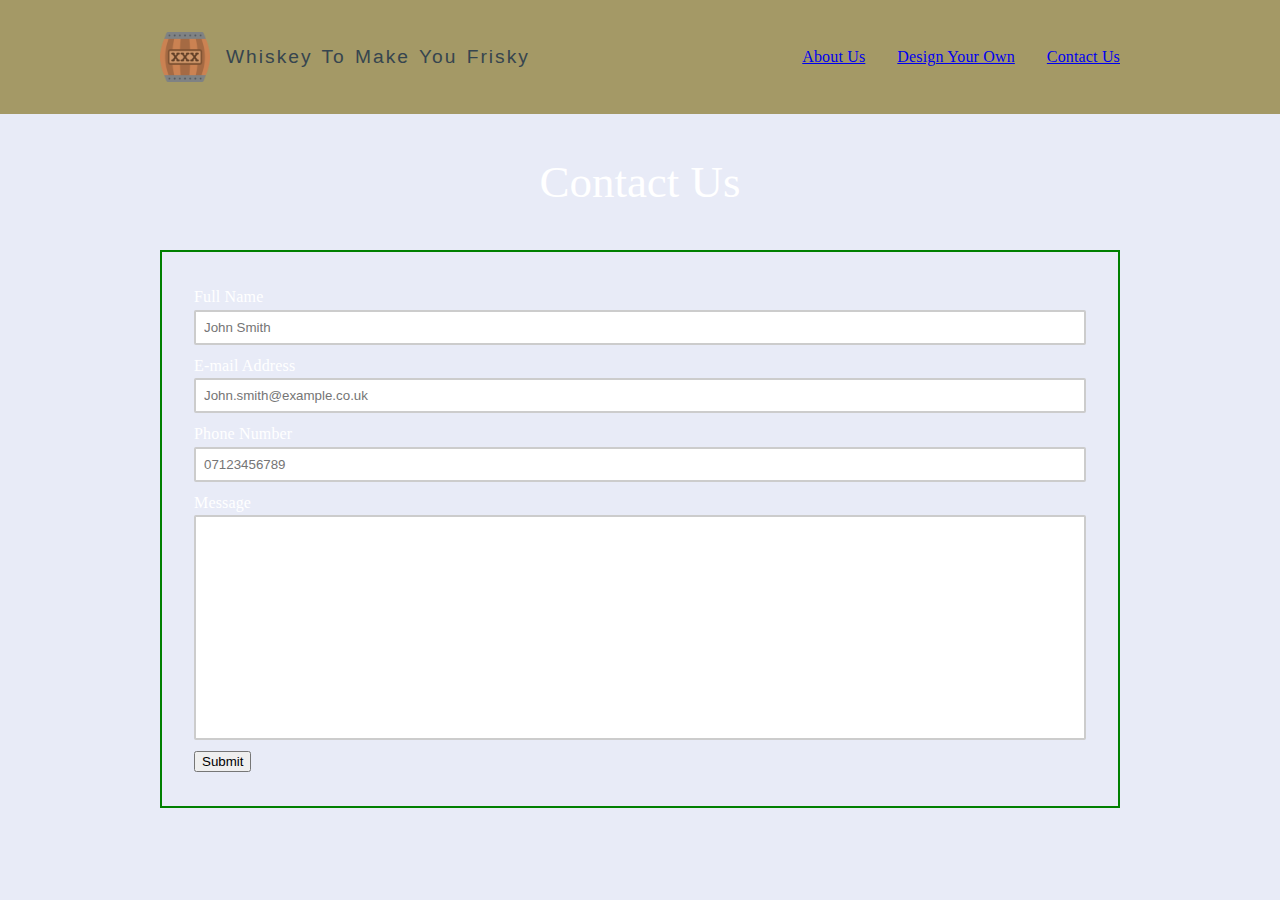
==== contact.html @ 052443f5 "add background & form" ====
<!DOCTYPE html>
<html lang="en">
  <head>
    <meta charset="UTF-8" />
    <meta http-equiv="X-UA-Compatible" content="IE=edge" />
    <meta name="viewport" content="width=device-width, initial-scale=1.0" />
    <link rel="stylesheet" href="reset.css" />
    <link rel="stylesheet" href="style.css" />
    <title>Design Your Own Bottle</title>
  </head>
  <body>
    <header class="header">
      <div class="header-container container">
        <div class="logo-container">
          <img
            class="logo-img"
            src="whiskey.png"
            width="50px"
            height="50px"
            alt="whiskeyLogo"
          />
          <h1 class="Logo">Whiskey To Make You Frisky</h1>
        </div>
        <nav class="nav">
          <ul class="header-nav-list">
            <li class="head-nav-list-item">
              <a href="/index.html">About Us</a>
            </li>
            <li class="head-nav-list-item">
              <a href="/design.html">Design Your Own</a>
            </li>
            <li class="head-nav-list-item">
              <a href="contact.html">Contact Us</a>
            </li>
          </ul>
        </nav>
      </div>
    </header>
    <main>
      <div class="main-container container">
        <div class="instruction">
          <h2 class="contact-heading">Contact Us</h2>
          <p class="contact-us"></p>
        </div>

        <form class="form">
          <label for="">Full Name</label>
          <input type="text" placeholder="John Smith" />
          <label for="">E-mail Address</label>
          <input type="text" placeholder="John.smith@example.co.uk" />
          <label for="">Phone Number</label>
          <input type="number" placeholder="07123456789" />
          <label for="">Message</label>
          <textarea name="message" id="message-box"></textarea>
          <button>Submit</button>
        </form>
      </div>
    </main>
  </body>
</html>
---- style.css ----
:root {
  --dg: #16302b;
  --ecru: #a49966;
  --wht: #e8ebf7;
  --dp: #654c4f;
  --lp: #885053;
}
* {
  box-sizing: border-box;
}
body {
  min-width: 320px;
  background-color: #e8ebf7;
  font-family: Agency FB;
  font-size: 1rem;
  font-weight: 400;
  letter-spacing: 0.01em;
  line-height: 1.6;
  color: white;
}

.Logo {
  font-family: Impact, sans-serif;
  font-size: 1.2rem;
  max-width: 18ch;
  letter-spacing: 2px;
  word-spacing: 2px;
  color: #36454f;
  font-weight: 400;
  text-decoration: none solid rgb(68, 68, 68);
  font-style: normal;
  font-variant: normal;
  text-transform: capitalize;
}

.container {
  width: 90%;
  max-width: 960px;
  margin: 0 auto;
}

.header {
  width: 100%;
  padding: 2rem 0;
  background-color: var(--ecru);
}

.header-container {
  display: flex;
  flex-direction: column;
  justify-content: space-between;
}

.logo-img {
  margin-right: 1rem;
  display: inline-block;
}

.logo-container {
  display: flex;
  align-items: center;
}

.header-nav-list {
  display: flex;
  justify-content: space-between;
}

.intruction {
  max-width: 960px;
}

.main-home {
  background-image: url(whiskey-distillary.jpg);
  background-color: rgba(0, 0, 0, 0.5);
  background-blend-mode: overlay;
  background-repeat: no-repeat;
  background-size: cover;
  padding-top: 200px;
  padding-bottom: 200px;
}

.second-heading {
  font-size: 22px;
  letter-spacing: 0px;
  word-spacing: 0px;
  font-weight: normal;
  text-decoration: none;
  font-style: normal;
  font-variant: normal;
  text-transform: capitalize;
  /* margin-top: 2rem; */
  margin-bottom: 2rem;
  text-align: center;
}

.about-us {
  font-size: 18px;
  letter-spacing: 0px;
  word-spacing: 0px;
  font-weight: normal;
  text-decoration: none;
  font-style: normal;
  font-variant: normal;
  text-transform: capitalize;
  max-width: 80ch;
  margin: 0 auto;
  margin-bottom: 1rem;
}

.contact-heading {
  font-size: 45px;
  letter-spacing: 0px;
  word-spacing: 0px;
  font-weight: normal;
  text-decoration: none;
  font-style: normal;
  font-variant: normal;
  text-transform: capitalize;
  margin-top: 2rem;
  margin-bottom: 2rem;
  text-align: center;
}

.form {
  border: 2px solid green;
  /* max-width: 600px; */
  margin: 0 auto;
  padding: 2rem;
}

label,
input[type="text"],
input[type="number"] {
  display: block;
}

input[type="text"],
input[type="number"] {
  margin-bottom: 0.5rem;
  padding: 0.5rem;
  border: 2px solid rgba(0, 0, 0, 0.2);
  border-radius: 2px;
  width: 100%;
}

textarea {
  display: block;
  margin-bottom: 0.5rem;
  padding: 0.5rem;
  border: 2px solid rgba(0, 0, 0, 0.2);
  border-radius: 2px;
  resize: none;
  width: 100%;
  height: 225px;
}
/* Media Queries */

@media (min-width: 700px) {
  .header-container {
    flex-direction: row;
    align-items: center;
  }
  .Logo {
    max-width: 30ch;
  }
  .head-nav-list-item {
    margin-left: 2rem;
  }
}
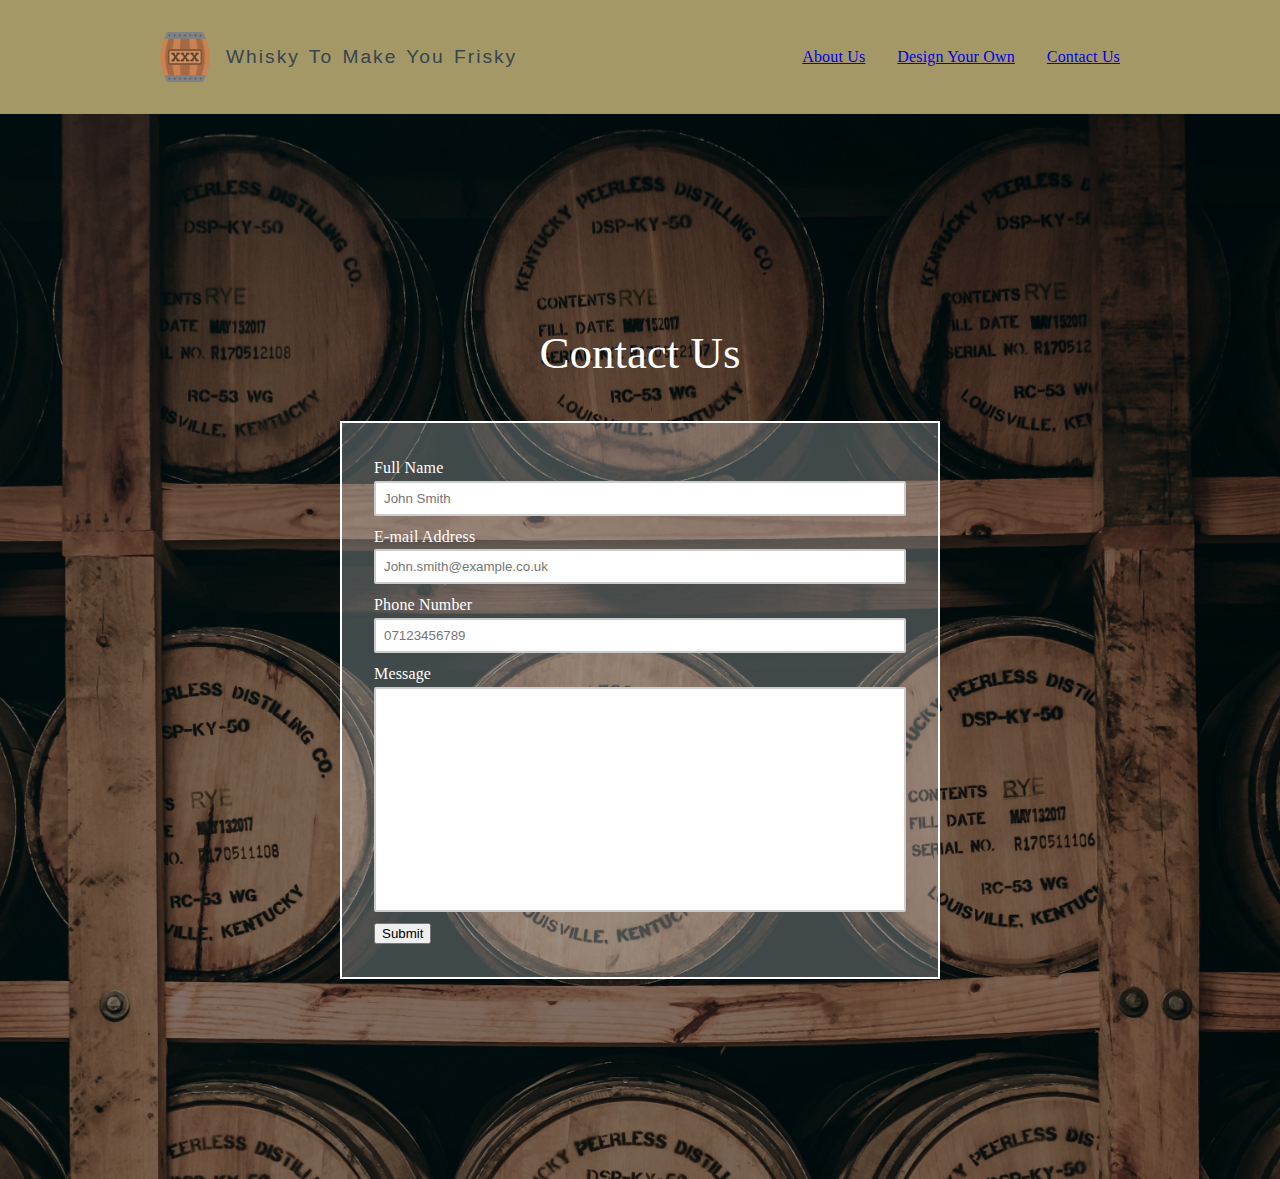
==== commit c0816a55: "add js" ====
--- a/contact.html
+++ b/contact.html
@@ -19,7 +19,7 @@
             height="50px"
             alt="whiskeyLogo"
           />
-          <h1 class="Logo">Whiskey To Make You Frisky</h1>
+          <h1 class="Logo">Whisky To Make You Frisky</h1>
         </div>
         <nav class="nav">
           <ul class="header-nav-list">
@@ -36,7 +36,7 @@
         </nav>
       </div>
     </header>
-    <main>
+    <main class="main-contact-home">
       <div class="main-container container">
         <div class="instruction">
           <h2 class="contact-heading">Contact Us</h2>
--- a/style.css
+++ b/style.css
@@ -70,6 +70,16 @@
   max-width: 960px;
 }
 
+.main-contact-home {
+  background-image: url(distillery-form-page.jpg);
+  background-color: rgba(0, 0, 0, 0.5);
+  background-blend-mode: overlay;
+  background-repeat: no-repeat;
+  background-size: cover;
+  padding-top: 200px;
+  padding-bottom: 200px;
+}
+
 .main-home {
   background-image: url(whiskey-distillary.jpg);
   background-color: rgba(0, 0, 0, 0.5);
@@ -80,36 +90,9 @@
   padding-bottom: 200px;
 }
 
-.second-heading {
-  font-size: 22px;
-  letter-spacing: 0px;
-  word-spacing: 0px;
-  font-weight: normal;
-  text-decoration: none;
-  font-style: normal;
-  font-variant: normal;
-  text-transform: capitalize;
-  /* margin-top: 2rem; */
-  margin-bottom: 2rem;
-  text-align: center;
-}
-
-.about-us {
-  font-size: 18px;
-  letter-spacing: 0px;
-  word-spacing: 0px;
-  font-weight: normal;
-  text-decoration: none;
-  font-style: normal;
-  font-variant: normal;
-  text-transform: capitalize;
-  max-width: 80ch;
-  margin: 0 auto;
-  margin-bottom: 1rem;
-}
-
-.contact-heading {
-  font-size: 45px;
+.design-heading {
+  color: #654c4f;
+  font-size: 32px;
   letter-spacing: 0px;
   word-spacing: 0px;
   font-weight: normal;
@@ -122,11 +105,74 @@
   text-align: center;
 }
 
+.design-form {
+  border: 2px solid var(--dp);
+  max-width: 600px;
+  min-height: 300px;
+  margin: 0 auto;
+  padding: 2rem;
+}
+
+.second-heading {
+  font-size: 22px;
+  letter-spacing: 0px;
+  word-spacing: 0px;
+  font-weight: normal;
+  text-decoration: none;
+  font-style: normal;
+  font-variant: normal;
+  text-transform: capitalize;
+  margin-top: 2rem;
+  margin-bottom: 2rem;
+  text-align: center;
+}
+
+.about-us {
+  font-size: 18px;
+  letter-spacing: 0px;
+  word-spacing: 0px;
+  font-weight: normal;
+  text-decoration: none;
+  font-style: normal;
+  font-variant: normal;
+  text-transform: capitalize;
+  max-width: 80ch;
+  margin: 0 auto;
+  margin-bottom: 1rem;
+}
+
+.contact-heading {
+  font-size: 45px;
+  letter-spacing: 0px;
+  word-spacing: 0px;
+  font-weight: normal;
+  text-decoration: none;
+  font-style: normal;
+  font-variant: normal;
+  text-transform: capitalize;
+  margin-top: 0.2rem;
+  margin-bottom: 2rem;
+  text-align: center;
+}
+
+.design-form {
+  border: 2px solid white;
+  max-width: 600px;
+  padding: 2rem;
+  background-color: rgba(255, 255, 255, 0.25);
+}
+
 .form {
-  border: 2px solid green;
-  /* max-width: 600px; */
+  border: 2px solid white;
+  max-width: 600px;
   margin: 0 auto;
   padding: 2rem;
+  background-color: rgba(255, 255, 255, 0.25);
+}
+
+.bottle-container {
+  background-color: pink;
+  font-size: 16px;
 }
 
 label,
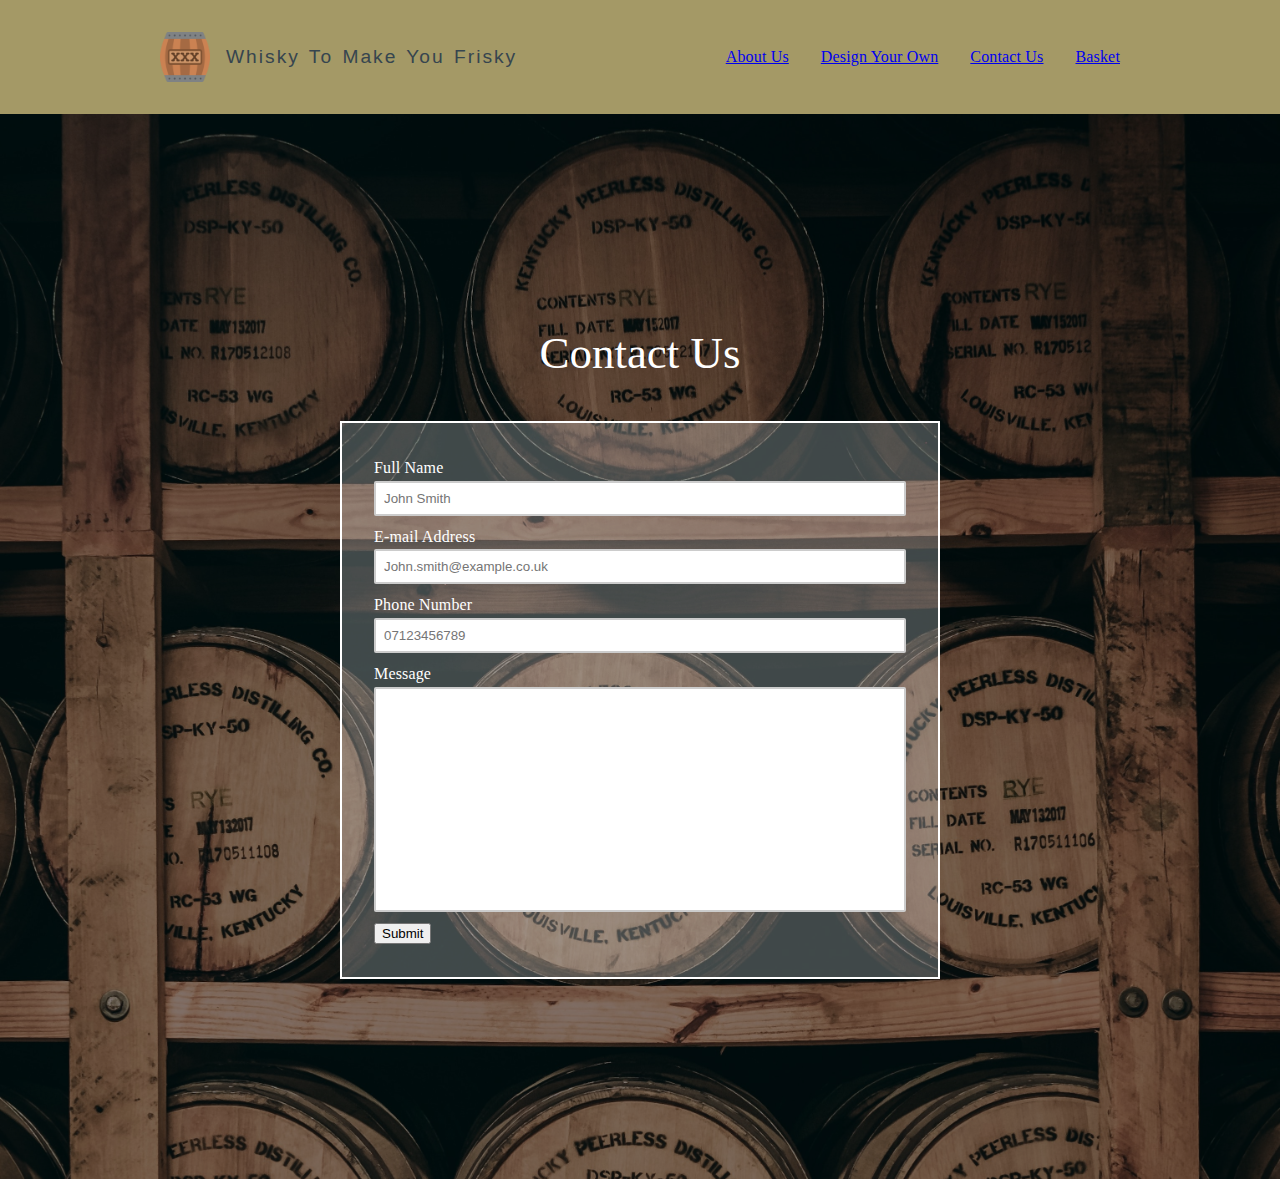
==== commit 4a809956: "updte al" ====
--- a/contact.html
+++ b/contact.html
@@ -32,6 +32,9 @@
             <li class="head-nav-list-item">
               <a href="contact.html">Contact Us</a>
             </li>
+            <li class="head-nav-list-item">
+              <a href="basket.html">Basket</a>
+            </li>
           </ul>
         </nav>
       </div>
--- a/style.css
+++ b/style.css
@@ -90,6 +90,16 @@
   padding-bottom: 200px;
 }
 
+.basket-home-home {
+  background-image: url(basket-background.jpg);
+  background-color: rgba(0, 0, 0, 0.5);
+  background-blend-mode: overlay;
+  background-repeat: no-repeat;
+  background-size: cover;
+  padding-top: 200px;
+  padding-bottom: 200px;
+}
+
 .design-heading {
   color: #654c4f;
   font-size: 32px;
@@ -171,8 +181,13 @@
 }
 
 .bottle-container {
-  background-color: pink;
+  background-color: cadetblue;
   font-size: 16px;
+  max-width: 400px;
+  margin: 0 auto;
+  margin-top: 2rem;
+  margin-bottom: 2rem;
+  padding: 2rem;
 }
 
 label,
